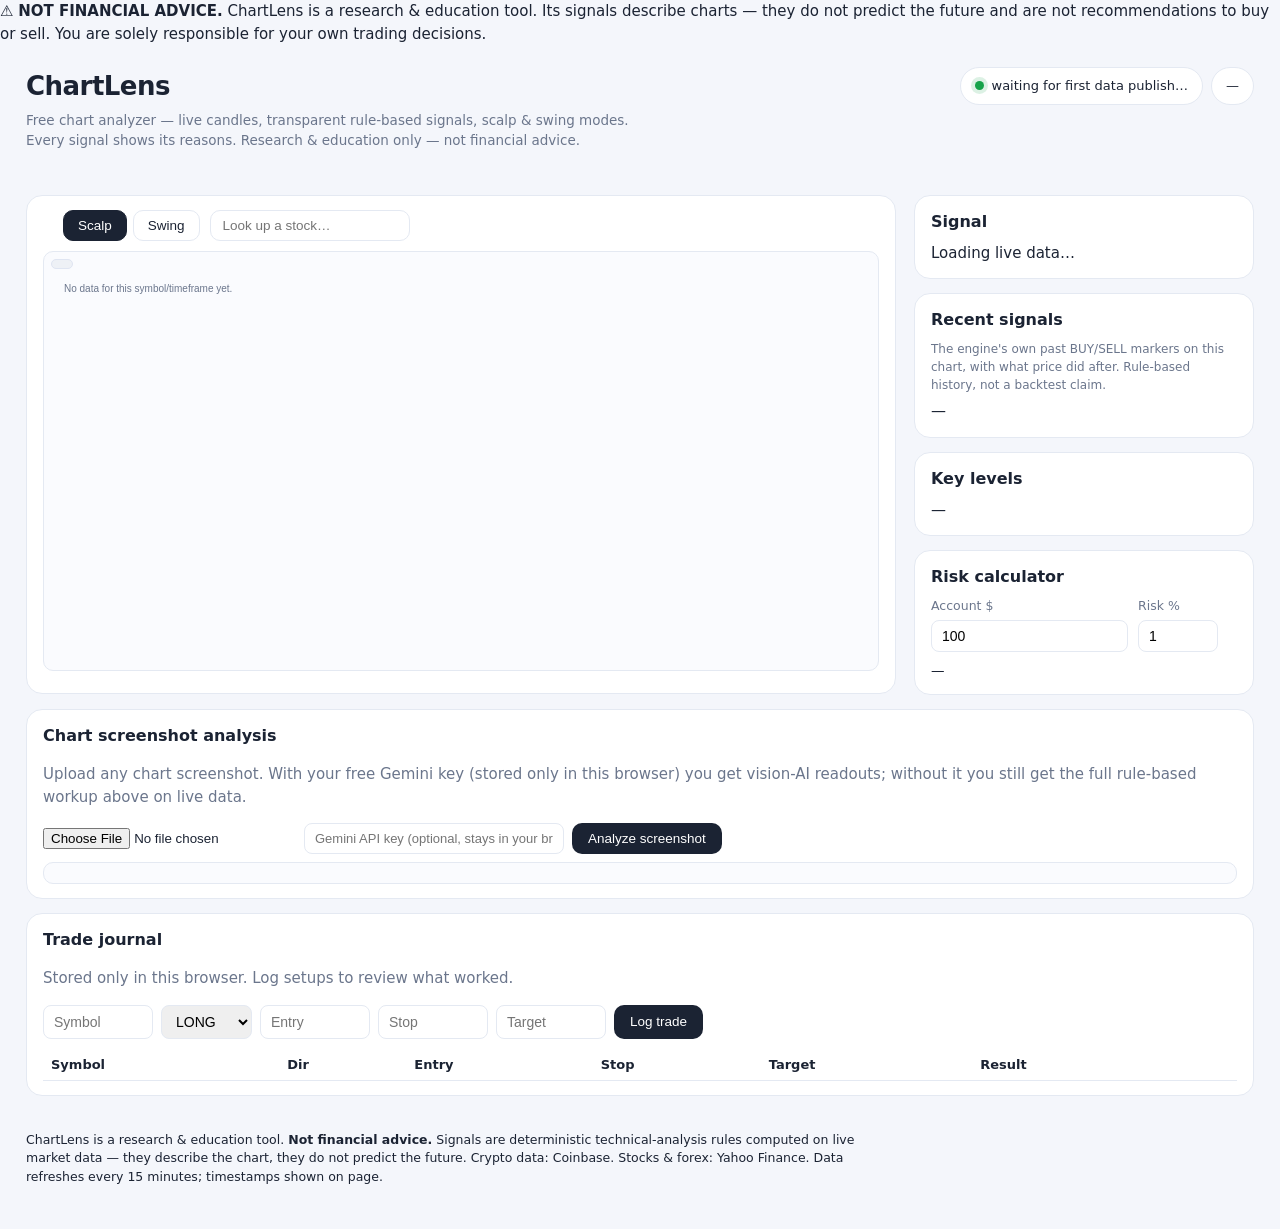
==== index.html @ 4dd046d4 "not-financial-advice warning: warning banner" ====
<!doctype html>
<html lang="en">
<head>
<meta charset="utf-8">
<meta name="viewport" content="width=device-width, initial-scale=1">
<title>ChartLens — free chart analyzer</title>
<link rel="stylesheet" href="style.css">
</head>
<body>
<div class="warnbanner">⚠️ <b>NOT FINANCIAL ADVICE.</b> ChartLens is a research &amp; education tool. Its signals describe charts — they do not predict the future and are not recommendations to buy or sell. You are solely responsible for your own trading decisions.</div>
<header class="topbar">
  <div>
    <h1>ChartLens</h1>
    <p class="muted">Free chart analyzer — live candles, transparent rule-based signals, scalp &amp; swing modes. Every signal shows its reasons. Research &amp; education only — not financial advice.</p>
  </div>
  <div class="pills">
    <div class="livepill"><span class="dot"></span><span id="asof">connecting…</span></div>
    <div class="livepill" id="pxpill">—</div>
  </div>
</header>

<nav class="markets" id="markets" aria-label="markets"></nav>
<div class="tapewrap"><div class="tape" id="tape"></div></div>

<main class="layout">
  <section class="chartpanel">
    <div class="controls">
      <div class="syms" id="syms"></div>
      <div class="tfs" id="tfs"></div>
      <div class="modes" id="modes">
        <button data-mode="scalp" class="on">Scalp</button>
        <button data-mode="swing">Swing</button>
      </div>
      <div class="searchwrap">
        <input id="search" placeholder="Look up a stock…" autocomplete="off" spellcheck="false">
        <div id="searchres"></div>
      </div>
    </div>
    <div class="chartwrap"><canvas id="chart"></canvas><span class="spanpill" id="spanpill"></span></div>
    <div class="legend" id="legend"></div>
  </section>

  <aside class="sidepanel">
    <section class="card" id="signalcard">
      <h2>Signal</h2>
      <div id="signal">Loading live data…</div>
    </section>
    <section class="card">
      <h2>Recent signals</h2>
      <p class="muted" style="font-size:12px;margin:0 0 6px">The engine's own past BUY/SELL markers on this chart, with what price did after. Rule-based history, not a backtest claim.</p>
      <div id="feed">—</div>
    </section>
    <section class="card">
      <h2>Key levels</h2>
      <div id="levels">—</div>
    </section>
    <section class="card">
      <h2>Risk calculator</h2>
      <div class="riskgrid">
        <label>Account $<input id="acct" type="number" value="100" min="1" step="1"></label>
        <label>Risk %<input id="riskpct" type="number" value="1" min="0.1" max="10" step="0.1"></label>
      </div>
      <div id="riskout">—</div>
    </section>
  </aside>
</main>

<section class="wide">
  <div class="card">
    <h2>Chart screenshot analysis</h2>
    <p class="muted">Upload any chart screenshot. With your free Gemini key (stored only in this browser) you get vision-AI readouts; without it you still get the full rule-based workup above on live data.</p>
    <div class="uploadrow">
      <input type="file" id="shot" accept="image/*">
      <input type="password" id="gkey" placeholder="Gemini API key (optional, stays in your browser)">
      <button id="analyze">Analyze screenshot</button>
    </div>
    <div class="shotwrap"><img id="shotprev" alt=""><pre id="shotout"></pre></div>
  </div>
</section>

<section class="wide">
  <div class="card">
    <h2>Trade journal</h2>
    <p class="muted">Stored only in this browser. Log setups to review what worked.</p>
    <div class="jform">
      <input id="j_sym" placeholder="Symbol">
      <select id="j_dir"><option>LONG</option><option>SHORT</option></select>
      <input id="j_entry" type="number" step="any" placeholder="Entry">
      <input id="j_stop" type="number" step="any" placeholder="Stop">
      <input id="j_tgt" type="number" step="any" placeholder="Target">
      <button id="j_add">Log trade</button>
    </div>
    <div id="jstats"></div>
    <table id="jtable"><thead><tr><th>Symbol</th><th>Dir</th><th>Entry</th><th>Stop</th><th>Target</th><th>Result</th><th></th></tr></thead><tbody></tbody></table>
  </div>
</section>

<footer>
  <p>ChartLens is a research &amp; education tool. <b>Not financial advice.</b> Signals are deterministic technical-analysis rules computed on live market data — they describe the chart, they do not predict the future. Crypto data: Coinbase. Stocks &amp; forex: Yahoo Finance. Data refreshes every 15 minutes; timestamps shown on page.</p>
  <p class="muted" id="srcs"></p>
</footer>
<script src="app.js"></script>
</body>
</html>
---- style.css ----
:root {
  --bg: #f4f6fb; --card: #ffffff; --ink: #1b2333; --muted: #6b768c;
  --line: #e4e9f2; --up: #16a34a; --down: #dc2626; --accent: #4f46e5;
}
* { box-sizing: border-box; }
body { margin: 0; background: var(--bg); color: var(--ink); font: 15px/1.5 system-ui, -apple-system, "Segoe UI", sans-serif; }
.topbar { display: flex; justify-content: space-between; align-items: flex-start; gap: 16px; padding: 22px 26px 6px; flex-wrap: wrap; }
.topbar h1 { margin: 0 0 4px; font-size: 26px; letter-spacing: -0.02em; }
.muted { color: var(--muted); }
.topbar p { margin: 0; max-width: 640px; font-size: 13.5px; }
.pills { display: flex; gap: 8px; flex-wrap: wrap; }
.livepill { display: inline-flex; align-items: center; gap: 8px; background: var(--card); border: 1px solid var(--line); border-radius: 999px; padding: 8px 14px; font-size: 13px; white-space: nowrap; }
.livepill .dot { width: 9px; height: 9px; border-radius: 50%; background: var(--up); box-shadow: 0 0 0 4px rgba(22,163,74,.15); }
.markets { display: flex; gap: 8px; padding: 10px 26px 0; }
.tapewrap { overflow: hidden; padding: 10px 26px 0; }
.tape { display: flex; gap: 8px; overflow-x: auto; padding-bottom: 4px; scrollbar-width: thin; }
.tapeitem { flex: 0 0 auto; background: var(--card); border: 1px solid var(--line); border-radius: 10px; padding: 6px 12px; font-size: 12.5px; cursor: pointer; white-space: nowrap; font-variant-numeric: tabular-nums; }
.tapeitem:hover { border-color: var(--ink); }
.tapeitem .up { color: var(--up); } .tapeitem .dn { color: var(--down); }
.feeditem { display: flex; justify-content: space-between; gap: 8px; font-size: 12.5px; padding: 5px 0; border-bottom: 1px solid var(--line); font-variant-numeric: tabular-nums; }
.feeditem:last-child { border-bottom: none; }
.feeditem .BUY { color: var(--up); font-weight: 700; } .feeditem .SELL { color: var(--down); font-weight: 700; }
.feeditem .win { color: var(--up); } .feeditem .loss { color: var(--down); }
.searchwrap { position: relative; }
#search { border: 1px solid var(--line); border-radius: 10px; padding: 7px 12px; font-size: 13.5px; width: 200px; }
#searchres { position: absolute; top: 100%; left: 0; right: 0; background: var(--card); border: 1px solid var(--line); border-radius: 10px; margin-top: 4px; max-height: 260px; overflow: auto; display: none; z-index: 20; box-shadow: 0 8px 24px rgba(0,0,0,.08); }
#searchres div { padding: 8px 12px; font-size: 13px; cursor: pointer; display: flex; justify-content: space-between; gap: 8px; }
#searchres div:hover { background: #eef1f6; }
#searchres .sym { font-weight: 700; }
#searchres .nm { color: var(--muted); font-size: 12px; }
.tapetag { font-size: 9px; font-weight: 700; border-radius: 4px; padding: 1px 5px; margin-left: 4px; }
.tapetag.live { background: #dcfce7; color: #166534; }
.tapetag.delayed { background: #eef1f6; color: #64748b; }
.markets button, .syms button, .tfs button, .modes button { border: 1px solid var(--line); background: var(--card); border-radius: 10px; padding: 7px 14px; font-size: 13.5px; cursor: pointer; color: var(--ink); }
.markets button.on, .syms button.on, .tfs button.on, .modes button.on { background: var(--ink); color: #fff; border-color: var(--ink); }
.layout { display: grid; grid-template-columns: 1fr 340px; gap: 18px; padding: 14px 26px; align-items: start; }
@media (max-width: 980px) { .layout { grid-template-columns: 1fr; } }
.chartpanel { background: var(--card); border: 1px solid var(--line); border-radius: 16px; padding: 14px 16px; }
.controls { display: flex; gap: 10px; flex-wrap: wrap; align-items: center; margin-bottom: 10px; }
.syms, .tfs, .modes { display: flex; gap: 6px; flex-wrap: wrap; }
.chartwrap { position: relative; }
#chart { width: 100%; height: 420px; display: block; background: #fafbfe; border: 1px solid var(--line); border-radius: 10px; cursor: crosshair; }
.spanpill { position: absolute; top: 8px; left: 8px; padding: 4px 10px; border-radius: 8px; background: #eef1f6; border: 1px solid #dfe5f2; color: #33415c; font-size: 11px; font-weight: 600; pointer-events: none; }
.legend { display: flex; gap: 14px; flex-wrap: wrap; font-size: 12px; color: var(--muted); margin-top: 8px; }
.legend b { font-weight: 700; }
.sidepanel { display: flex; flex-direction: column; gap: 14px; }
.card { background: var(--card); border: 1px solid var(--line); border-radius: 16px; padding: 14px 16px; }
.card h2 { margin: 0 0 8px; font-size: 16px; }
.wide { padding: 0 26px 14px; }
.bias { display: inline-block; font-size: 22px; font-weight: 800; padding: 4px 16px; border-radius: 10px; }
.bias.long { background: #dcfce7; color: #166534; }
.bias.short { background: #fee2e2; color: #991b1b; }
.bias.flat { background: #eef1f6; color: #33415c; }
.score { font-size: 13px; color: var(--muted); margin: 6px 0; font-variant-numeric: tabular-nums; }
.reasons { margin: 8px 0 0; padding-left: 18px; font-size: 13px; }
.reasons li { margin: 3px 0; font-variant-numeric: tabular-nums; }
.lvls { font-size: 13px; font-variant-numeric: tabular-nums; }
.lvls .r { color: var(--down); } .lvls .s { color: var(--up); }
.riskgrid { display: flex; gap: 10px; margin-bottom: 8px; }
.riskgrid label { font-size: 12.5px; color: var(--muted); display: flex; flex-direction: column; gap: 4px; }
.riskgrid input, .jform input, .jform select { border: 1px solid var(--line); border-radius: 8px; padding: 7px 10px; font-size: 14px; }
#riskout { font-size: 13.5px; font-variant-numeric: tabular-nums; }
.uploadrow { display: flex; gap: 8px; flex-wrap: wrap; margin: 8px 0; align-items: center; }
.uploadrow input[type=password] { border: 1px solid var(--line); border-radius: 8px; padding: 7px 10px; font-size: 13px; min-width: 260px; }
button { cursor: pointer; }
#analyze, #j_add { background: var(--ink); color: #fff; border: none; border-radius: 10px; padding: 8px 16px; font-size: 13.5px; }
.shotwrap { display: flex; gap: 14px; flex-wrap: wrap; align-items: flex-start; }
#shotprev { max-width: 420px; max-height: 300px; border: 1px solid var(--line); border-radius: 10px; display: none; }
#shotout { white-space: pre-wrap; font-size: 13px; background: #fafbfe; border: 1px solid var(--line); border-radius: 10px; padding: 10px 12px; flex: 1; min-width: 260px; margin: 0; max-height: 300px; overflow: auto; }
.jform { display: flex; gap: 8px; flex-wrap: wrap; margin-bottom: 10px; }
.jform input { width: 110px; }
#jstats { font-size: 13px; margin-bottom: 8px; font-variant-numeric: tabular-nums; }
#jtable { width: 100%; border-collapse: collapse; font-size: 13px; font-variant-numeric: tabular-nums; }
#jtable th, #jtable td { text-align: left; padding: 6px 8px; border-bottom: 1px solid var(--line); }
#jtable button { border: 1px solid var(--line); background: #fff; border-radius: 6px; font-size: 12px; padding: 2px 8px; margin-right: 4px; }
footer { padding: 8px 26px 30px; font-size: 12.5px; max-width: 900px; }
@media (max-width: 520px) { .topbar, .markets, .layout, .wide { padding-left: 14px; padding-right: 14px; } #chart { height: 300px; } }
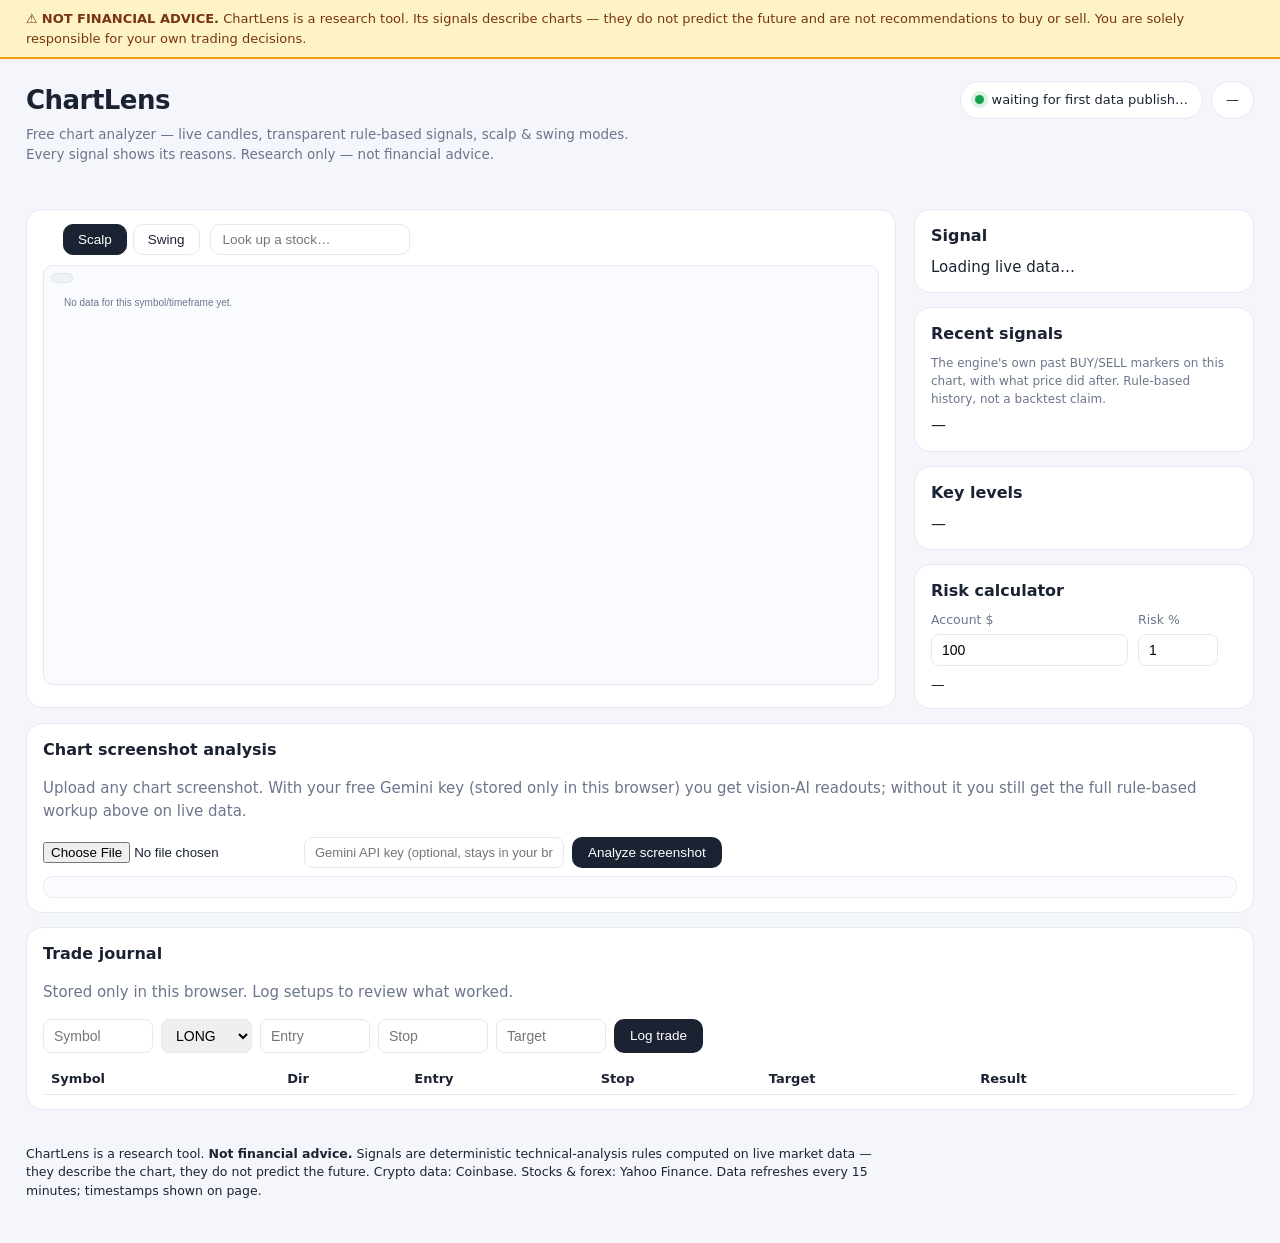
==== commit be1f5757: "remove '& education' wording" ====
--- a/index.html
+++ b/index.html
@@ -7,11 +7,11 @@
 <link rel="stylesheet" href="style.css">
 </head>
 <body>
-<div class="warnbanner">⚠️ <b>NOT FINANCIAL ADVICE.</b> ChartLens is a research &amp; education tool. Its signals describe charts — they do not predict the future and are not recommendations to buy or sell. You are solely responsible for your own trading decisions.</div>
+<div class="warnbanner">⚠️ <b>NOT FINANCIAL ADVICE.</b> ChartLens is a research tool. Its signals describe charts — they do not predict the future and are not recommendations to buy or sell. You are solely responsible for your own trading decisions.</div>
 <header class="topbar">
   <div>
     <h1>ChartLens</h1>
-    <p class="muted">Free chart analyzer — live candles, transparent rule-based signals, scalp &amp; swing modes. Every signal shows its reasons. Research &amp; education only — not financial advice.</p>
+    <p class="muted">Free chart analyzer — live candles, transparent rule-based signals, scalp &amp; swing modes. Every signal shows its reasons. Research only — not financial advice.</p>
   </div>
   <div class="pills">
     <div class="livepill"><span class="dot"></span><span id="asof">connecting…</span></div>
@@ -96,7 +96,7 @@
 </section>
 
 <footer>
-  <p>ChartLens is a research &amp; education tool. <b>Not financial advice.</b> Signals are deterministic technical-analysis rules computed on live market data — they describe the chart, they do not predict the future. Crypto data: Coinbase. Stocks &amp; forex: Yahoo Finance. Data refreshes every 15 minutes; timestamps shown on page.</p>
+  <p>ChartLens is a research tool. <b>Not financial advice.</b> Signals are deterministic technical-analysis rules computed on live market data — they describe the chart, they do not predict the future. Crypto data: Coinbase. Stocks &amp; forex: Yahoo Finance. Data refreshes every 15 minutes; timestamps shown on page.</p>
   <p class="muted" id="srcs"></p>
 </footer>
 <script src="app.js"></script>
--- a/style.css
+++ b/style.css
@@ -4,6 +4,9 @@
 }
 * { box-sizing: border-box; }
 body { margin: 0; background: var(--bg); color: var(--ink); font: 15px/1.5 system-ui, -apple-system, "Segoe UI", sans-serif; }
+.warnbanner { background: #fef3c7; border-bottom: 2px solid #f59e0b; color: #78350f; padding: 9px 26px; font-size: 13px; }
+.warnbanner b { font-weight: 800; }
+.sigwarn { margin-top: 10px; padding-top: 8px; border-top: 1px dashed var(--line); font-size: 12px; color: var(--muted); }
 .topbar { display: flex; justify-content: space-between; align-items: flex-start; gap: 16px; padding: 22px 26px 6px; flex-wrap: wrap; }
 .topbar h1 { margin: 0 0 4px; font-size: 26px; letter-spacing: -0.02em; }
 .muted { color: var(--muted); }
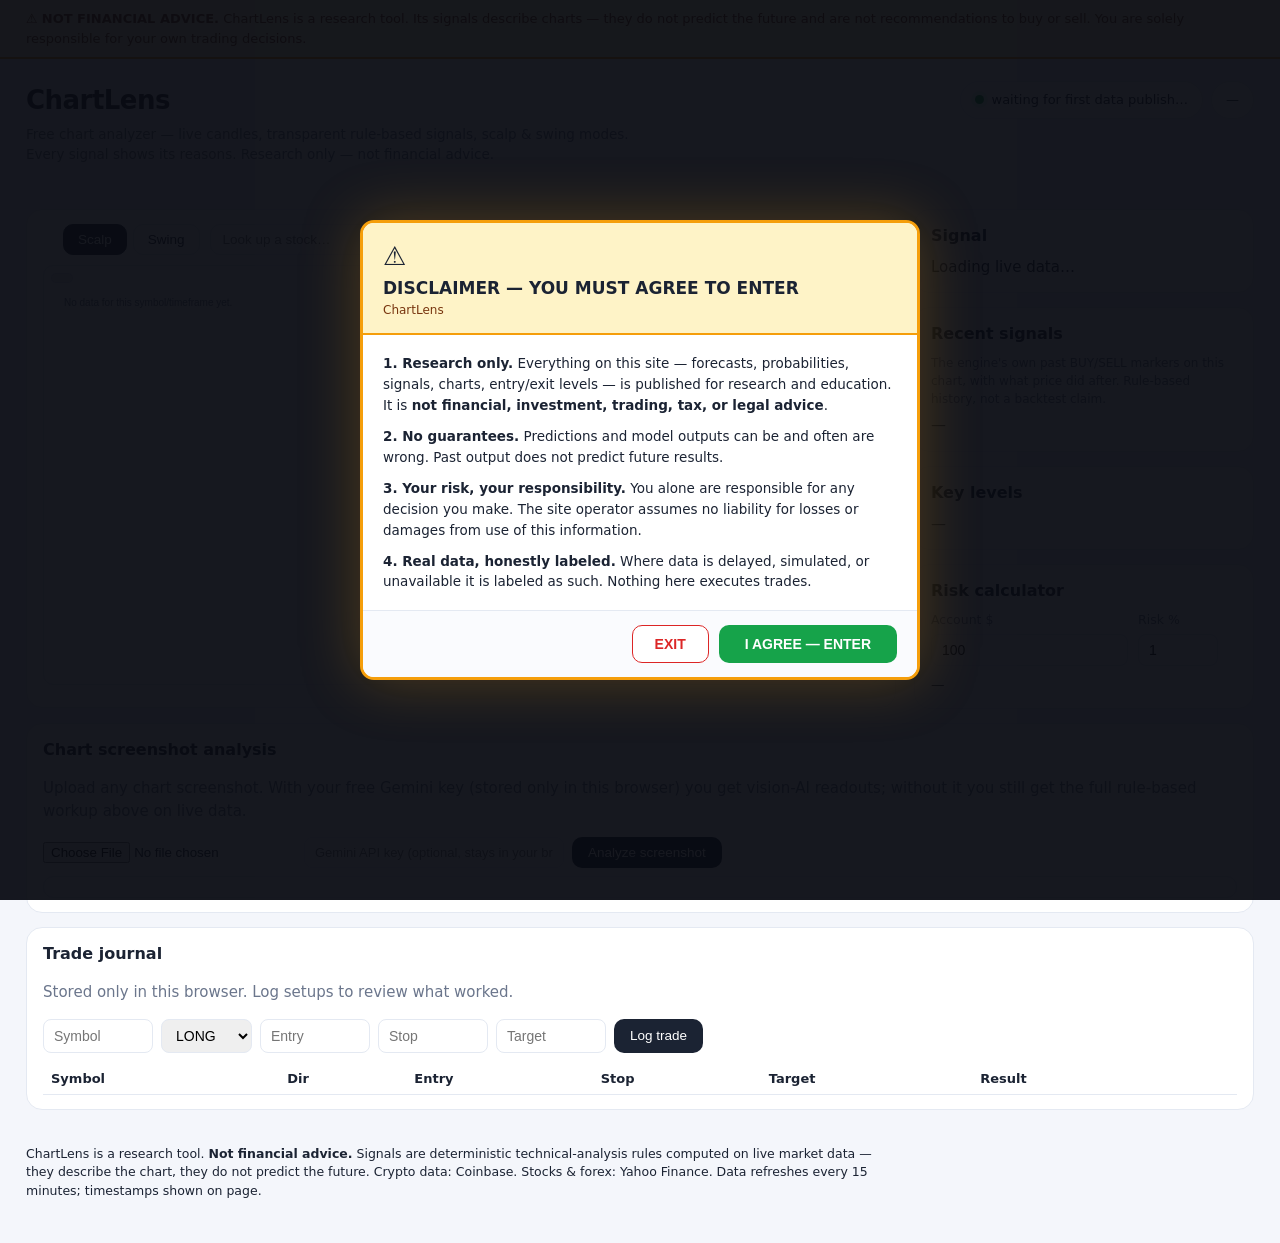
==== commit b31b3c59: "agreewall: mandatory disclaimer — agree to enter, exit leaves" ====
--- a/index.html
+++ b/index.html
@@ -7,6 +7,41 @@
 <link rel="stylesheet" href="style.css">
 </head>
 <body>
+<!-- AGREEWALL: mandatory disclaimer. Agree to enter; exit leaves the site. -->
+<div id="agreewall" style="position:fixed;inset:0;z-index:999999;background:rgba(8,10,18,.94);display:flex;align-items:center;justify-content:center;padding:16px;font-family:system-ui,-apple-system,'Segoe UI',sans-serif;">
+  <div style="width:100%;max-width:560px;background:#fff;border:3px solid #f59e0b;border-radius:14px;overflow:hidden;box-shadow:0 0 60px rgba(245,158,11,.25);">
+    <div style="background:#fef3c7;border-bottom:2px solid #f59e0b;padding:14px 20px;">
+      <div style="font-size:26px;">⚠️</div>
+      <div style="font-weight:800;font-size:17px;color:#1b2333;">DISCLAIMER — YOU MUST AGREE TO ENTER</div>
+      <div style="font-size:12px;color:#78350f;" id="aw-sitename">ChartLens</div>
+    </div>
+    <div style="padding:18px 20px;font-size:13.5px;color:#1b2333;line-height:1.55;max-height:46vh;overflow:auto;">
+      <p style="margin:0 0 10px;"><b>1. Research only.</b> Everything on this site — forecasts, probabilities, signals, charts, entry/exit levels — is published for research and education. It is <b>not financial, investment, trading, tax, or legal advice</b>.</p>
+      <p style="margin:0 0 10px;"><b>2. No guarantees.</b> Predictions and model outputs can be and often are wrong. Past output does not predict future results.</p>
+      <p style="margin:0 0 10px;"><b>3. Your risk, your responsibility.</b> You alone are responsible for any decision you make. The site operator assumes no liability for losses or damages from use of this information.</p>
+      <p style="margin:0;"><b>4. Real data, honestly labeled.</b> Where data is delayed, simulated, or unavailable it is labeled as such. Nothing here executes trades.</p>
+    </div>
+    <div style="padding:14px 20px;border-top:1px solid #e4e9f2;display:flex;gap:10px;justify-content:flex-end;background:#fafbfe;">
+      <button id="aw-exit" style="border:1px solid #dc2626;background:#fff;color:#dc2626;border-radius:10px;padding:10px 22px;font-size:14px;font-weight:700;cursor:pointer;">EXIT</button>
+      <button id="aw-agree" style="border:none;background:#16a34a;color:#fff;border-radius:10px;padding:10px 26px;font-size:14px;font-weight:800;cursor:pointer;">I AGREE — ENTER</button>
+    </div>
+  </div>
+</div>
+<script>
+(function(){
+  var KEY='agreewall-'+location.hostname+'-v1';
+  var wall=document.getElementById('agreewall');
+  var done=false;
+  try{ done=localStorage.getItem(KEY)==='1'; }catch(e){}
+  if(done){ wall.remove(); return; }
+  document.getElementById('aw-agree').onclick=function(){
+    try{ localStorage.setItem(KEY,'1'); }catch(e){}
+    wall.remove();
+  };
+  document.getElementById('aw-exit').onclick=function(){ window.location.href='https://www.google.com'; };
+})();
+</script>
+
 <div class="warnbanner">⚠️ <b>NOT FINANCIAL ADVICE.</b> ChartLens is a research tool. Its signals describe charts — they do not predict the future and are not recommendations to buy or sell. You are solely responsible for your own trading decisions.</div>
 <header class="topbar">
   <div>
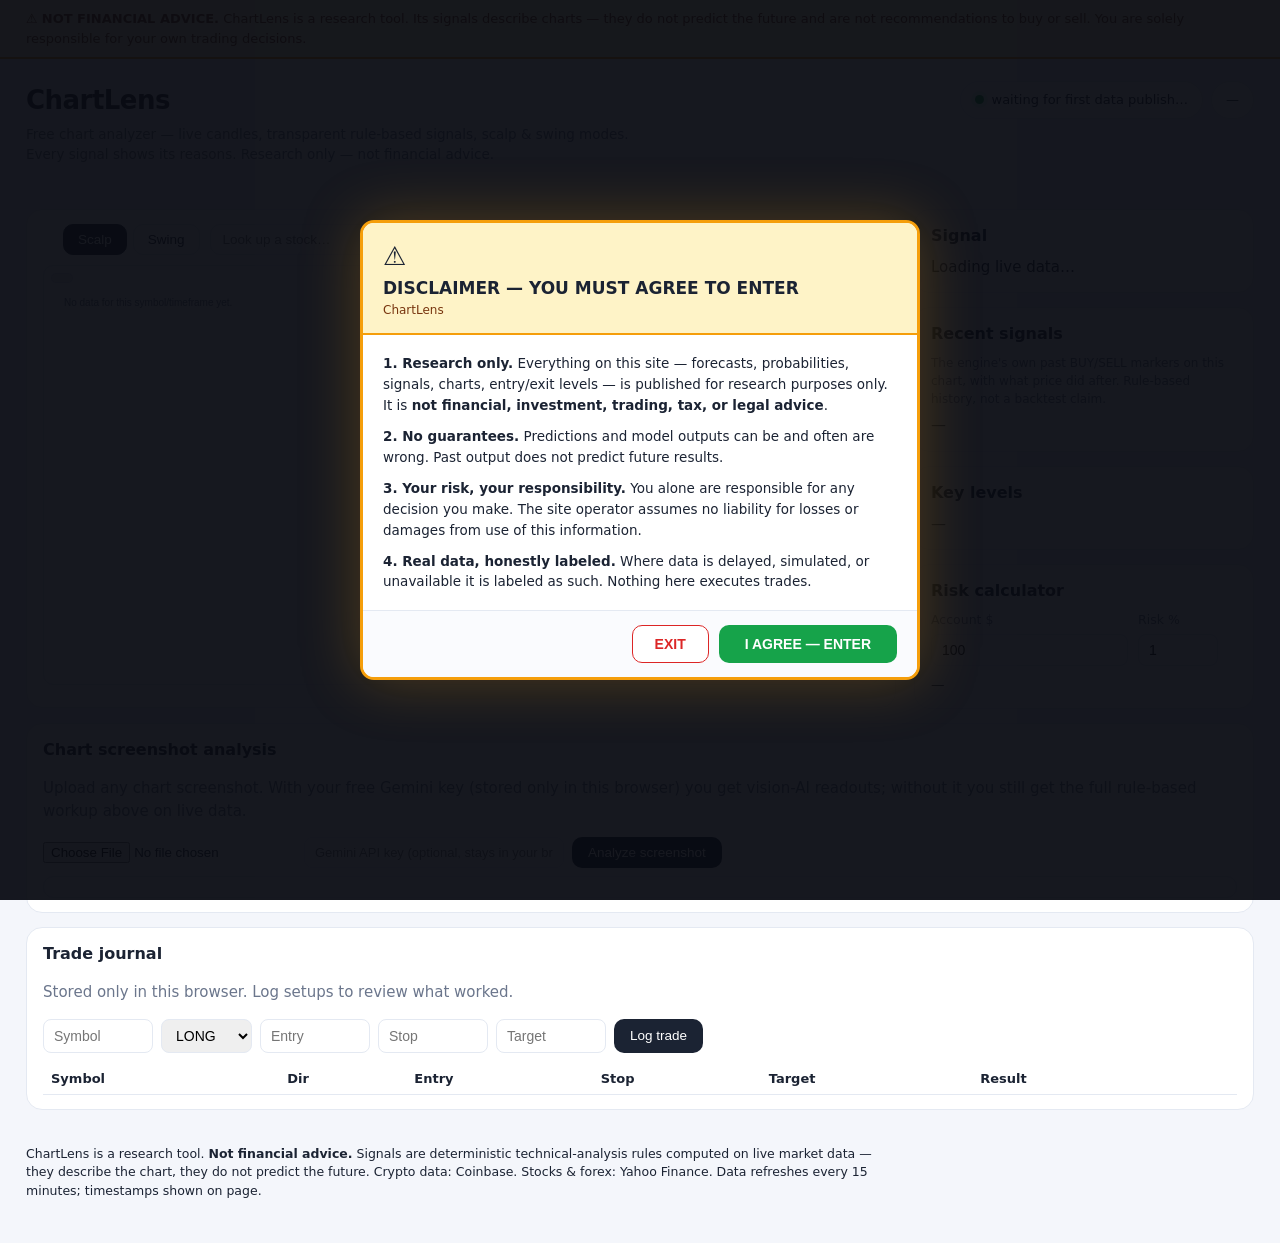
==== commit 69f77e82: "disclaimer: research purposes only (remove education wording)" ====
--- a/index.html
+++ b/index.html
@@ -16,7 +16,7 @@
       <div style="font-size:12px;color:#78350f;" id="aw-sitename">ChartLens</div>
     </div>
     <div style="padding:18px 20px;font-size:13.5px;color:#1b2333;line-height:1.55;max-height:46vh;overflow:auto;">
-      <p style="margin:0 0 10px;"><b>1. Research only.</b> Everything on this site — forecasts, probabilities, signals, charts, entry/exit levels — is published for research and education. It is <b>not financial, investment, trading, tax, or legal advice</b>.</p>
+      <p style="margin:0 0 10px;"><b>1. Research only.</b> Everything on this site — forecasts, probabilities, signals, charts, entry/exit levels — is published for research purposes only. It is <b>not financial, investment, trading, tax, or legal advice</b>.</p>
       <p style="margin:0 0 10px;"><b>2. No guarantees.</b> Predictions and model outputs can be and often are wrong. Past output does not predict future results.</p>
       <p style="margin:0 0 10px;"><b>3. Your risk, your responsibility.</b> You alone are responsible for any decision you make. The site operator assumes no liability for losses or damages from use of this information.</p>
       <p style="margin:0;"><b>4. Real data, honestly labeled.</b> Where data is delayed, simulated, or unavailable it is labeled as such. Nothing here executes trades.</p>
@@ -29,7 +29,7 @@
 </div>
 <script>
 (function(){
-  var KEY='agreewall-'+location.hostname+'-v1';
+  var KEY='agreewall-'+location.hostname+location.pathname+'-v1';
   var wall=document.getElementById('agreewall');
   var done=false;
   try{ done=localStorage.getItem(KEY)==='1'; }catch(e){}
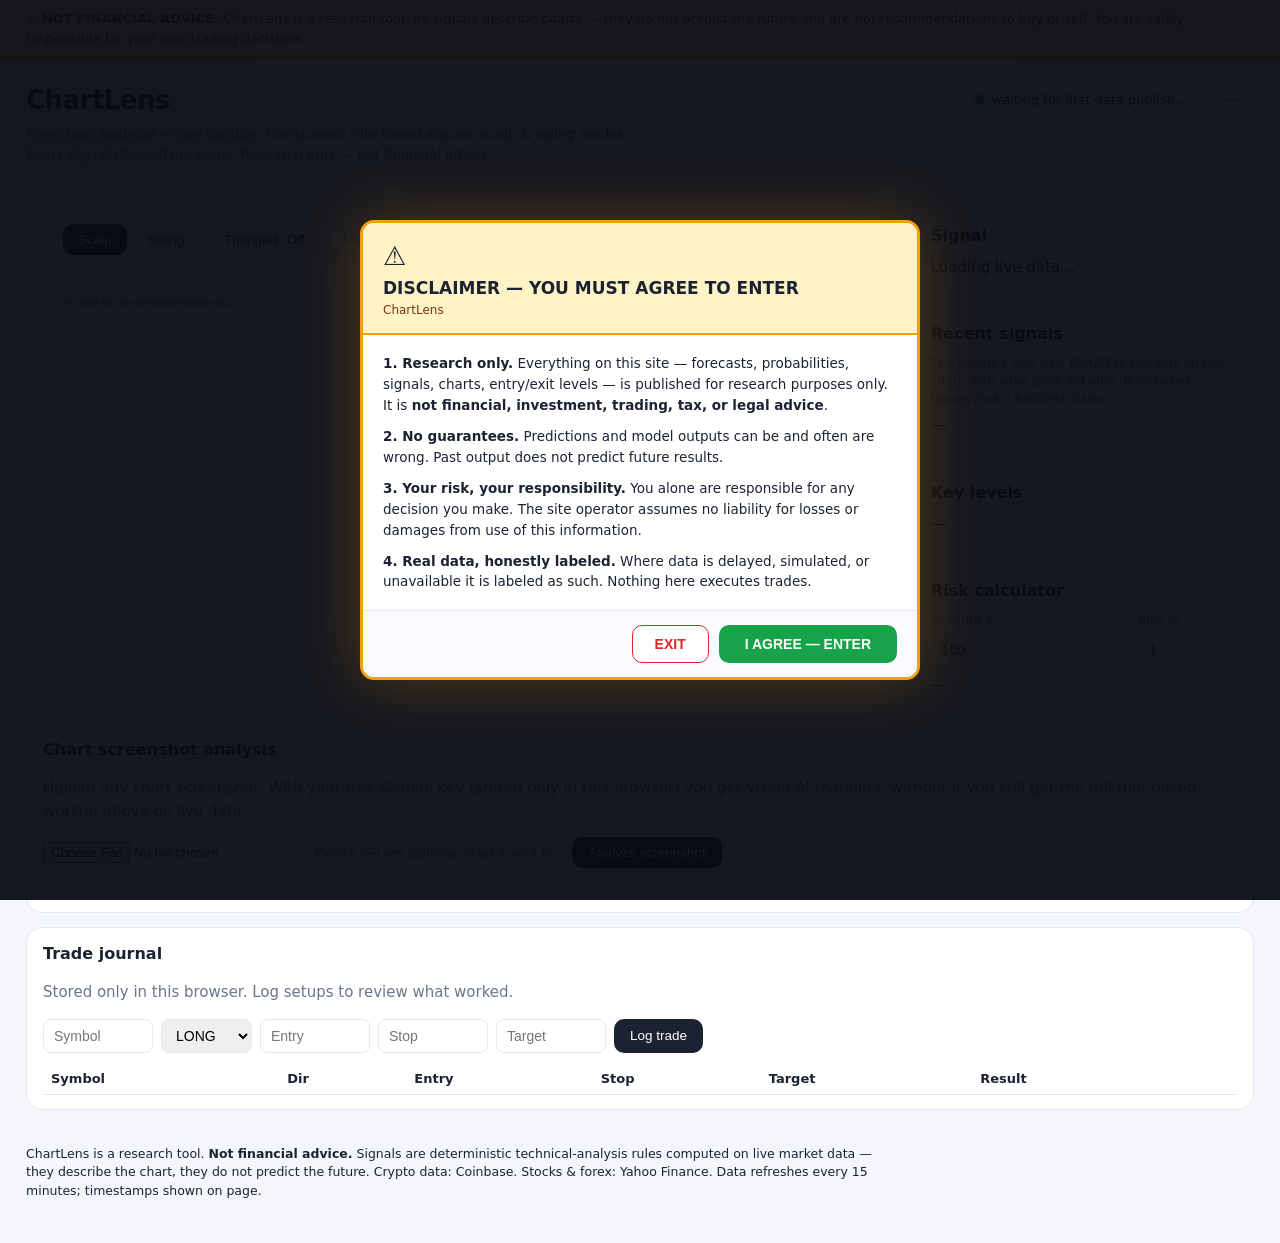
==== commit 4da10845: "Add 1m timeframe (live for crypto) and toggleable auto-drawn triangle patterns (symmetrical/ascendin" ====
--- a/index.html
+++ b/index.html
@@ -66,12 +66,15 @@
         <button data-mode="scalp" class="on">Scalp</button>
         <button data-mode="swing">Swing</button>
       </div>
+      <div class="modes" id="patterns">
+        <button id="triBtn" title="Automatically draw triangle patterns (symmetrical, ascending, descending) on the chart">Triangles: Off</button>
+      </div>
       <div class="searchwrap">
         <input id="search" placeholder="Look up a stock…" autocomplete="off" spellcheck="false">
         <div id="searchres"></div>
       </div>
     </div>
-    <div class="chartwrap"><canvas id="chart"></canvas><span class="spanpill" id="spanpill"></span></div>
+    <div class="chartwrap"><canvas id="chart"></canvas><span class="spanpill" id="spanpill"></span><div id="candleTip" aria-hidden="true"></div></div>
     <div class="legend" id="legend"></div>
   </section>
 
--- a/style.css
+++ b/style.css
@@ -44,6 +44,17 @@
 .chartwrap { position: relative; }
 #chart { width: 100%; height: 420px; display: block; background: #fafbfe; border: 1px solid var(--line); border-radius: 10px; cursor: crosshair; }
 .spanpill { position: absolute; top: 8px; left: 8px; padding: 4px 10px; border-radius: 8px; background: #eef1f6; border: 1px solid #dfe5f2; color: #33415c; font-size: 11px; font-weight: 600; pointer-events: none; }
+#candleTip { position: absolute; z-index: 5; display: none; max-width: 320px; background: #ffffff; border: 1px solid #dfe5f2; border-radius: 12px; box-shadow: 0 10px 28px rgba(20,28,50,.16); padding: 10px 12px; font-size: 12.5px; line-height: 1.5; color: #1b2333; pointer-events: none; }
+.ct-head { display: flex; justify-content: space-between; align-items: center; gap: 8px; margin-bottom: 4px; }
+.ct-head b { font-size: 13px; }
+.ct-badge { font-size: 11px; font-weight: 800; border-radius: 6px; padding: 2px 8px; white-space: nowrap; }
+.ct-badge.up { background: #dcfce7; color: #166534; }
+.ct-badge.dn { background: #fee2e2; color: #991b1b; }
+.ct-badge.flat { background: #eef1f6; color: #33415c; }
+.ct-ohlc { font-size: 11.5px; color: #6b768c; font-variant-numeric: tabular-nums; margin-bottom: 6px; }
+#candleTip p { margin: 0 0 6px; }
+#candleTip p:last-child { margin-bottom: 0; }
+.ct-foot { font-size: 11px; color: #6b768c; border-top: 1px dashed #e4e9f2; padding-top: 6px; margin-top: 2px; }
 .legend { display: flex; gap: 14px; flex-wrap: wrap; font-size: 12px; color: var(--muted); margin-top: 8px; }
 .legend b { font-weight: 700; }
 .sidepanel { display: flex; flex-direction: column; gap: 14px; }
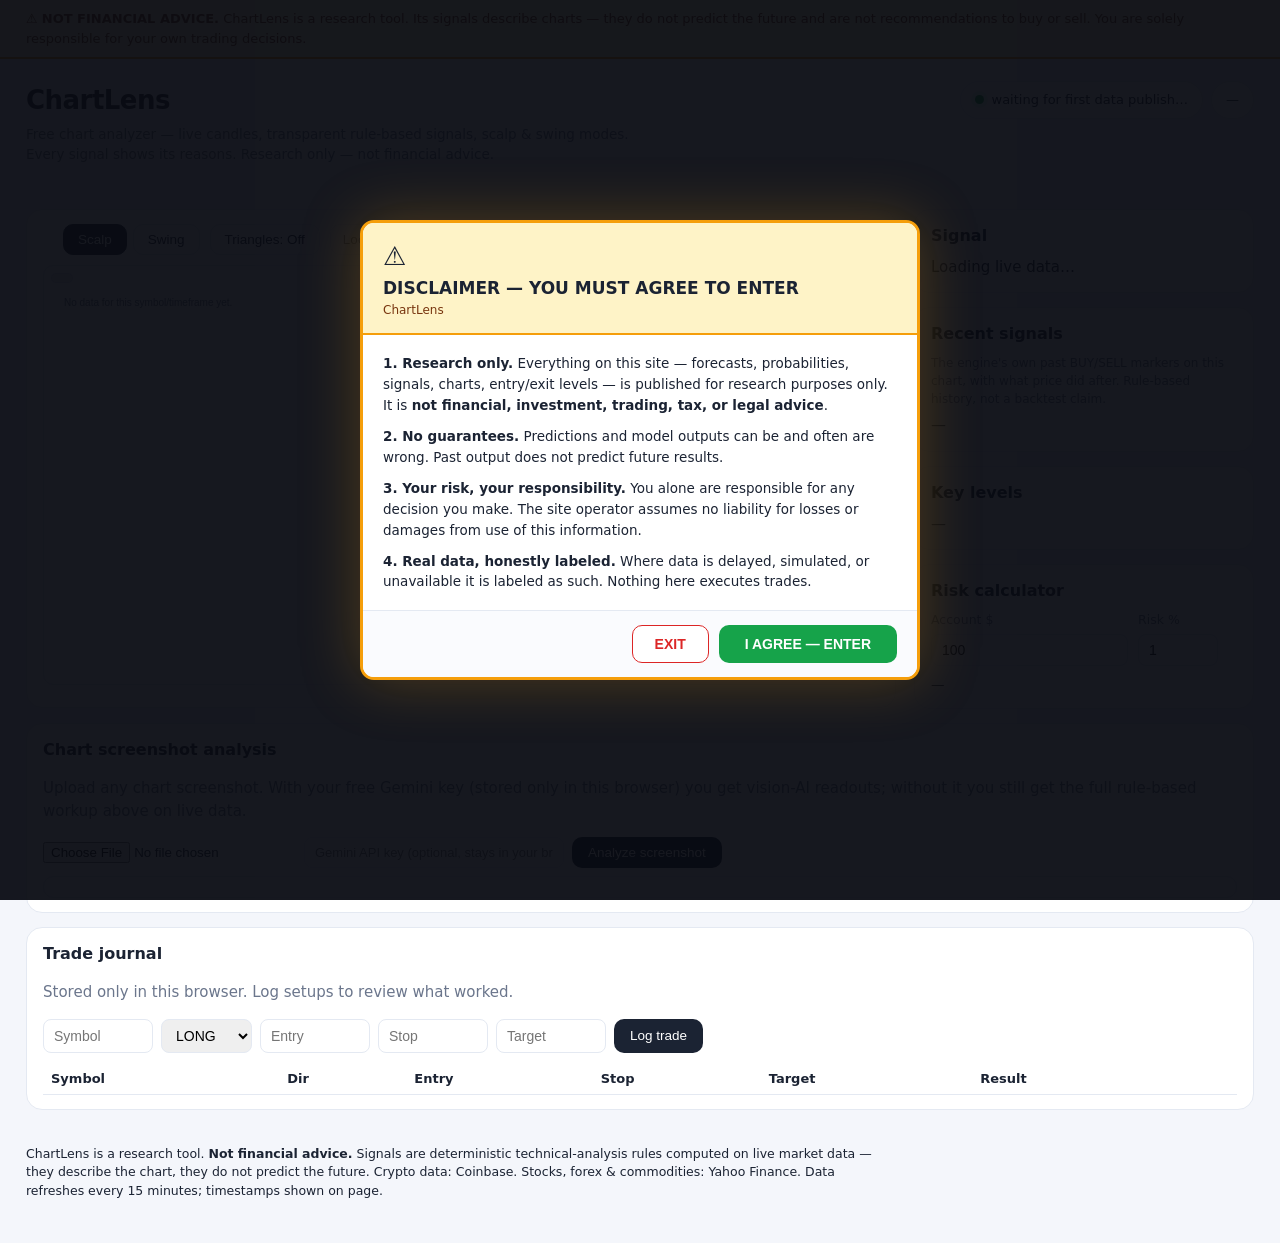
==== commit baa02ddb: "add WTI crude oil (CL=F) commodities tab; lookup + 2-decimal prices" ====
--- a/index.html
+++ b/index.html
@@ -134,7 +134,7 @@
 </section>
 
 <footer>
-  <p>ChartLens is a research tool. <b>Not financial advice.</b> Signals are deterministic technical-analysis rules computed on live market data — they describe the chart, they do not predict the future. Crypto data: Coinbase. Stocks &amp; forex: Yahoo Finance. Data refreshes every 15 minutes; timestamps shown on page.</p>
+  <p>ChartLens is a research tool. <b>Not financial advice.</b> Signals are deterministic technical-analysis rules computed on live market data — they describe the chart, they do not predict the future. Crypto data: Coinbase. Stocks, forex &amp; commodities: Yahoo Finance. Data refreshes every 15 minutes; timestamps shown on page.</p>
   <p class="muted" id="srcs"></p>
 </footer>
 <script src="app.js"></script>
